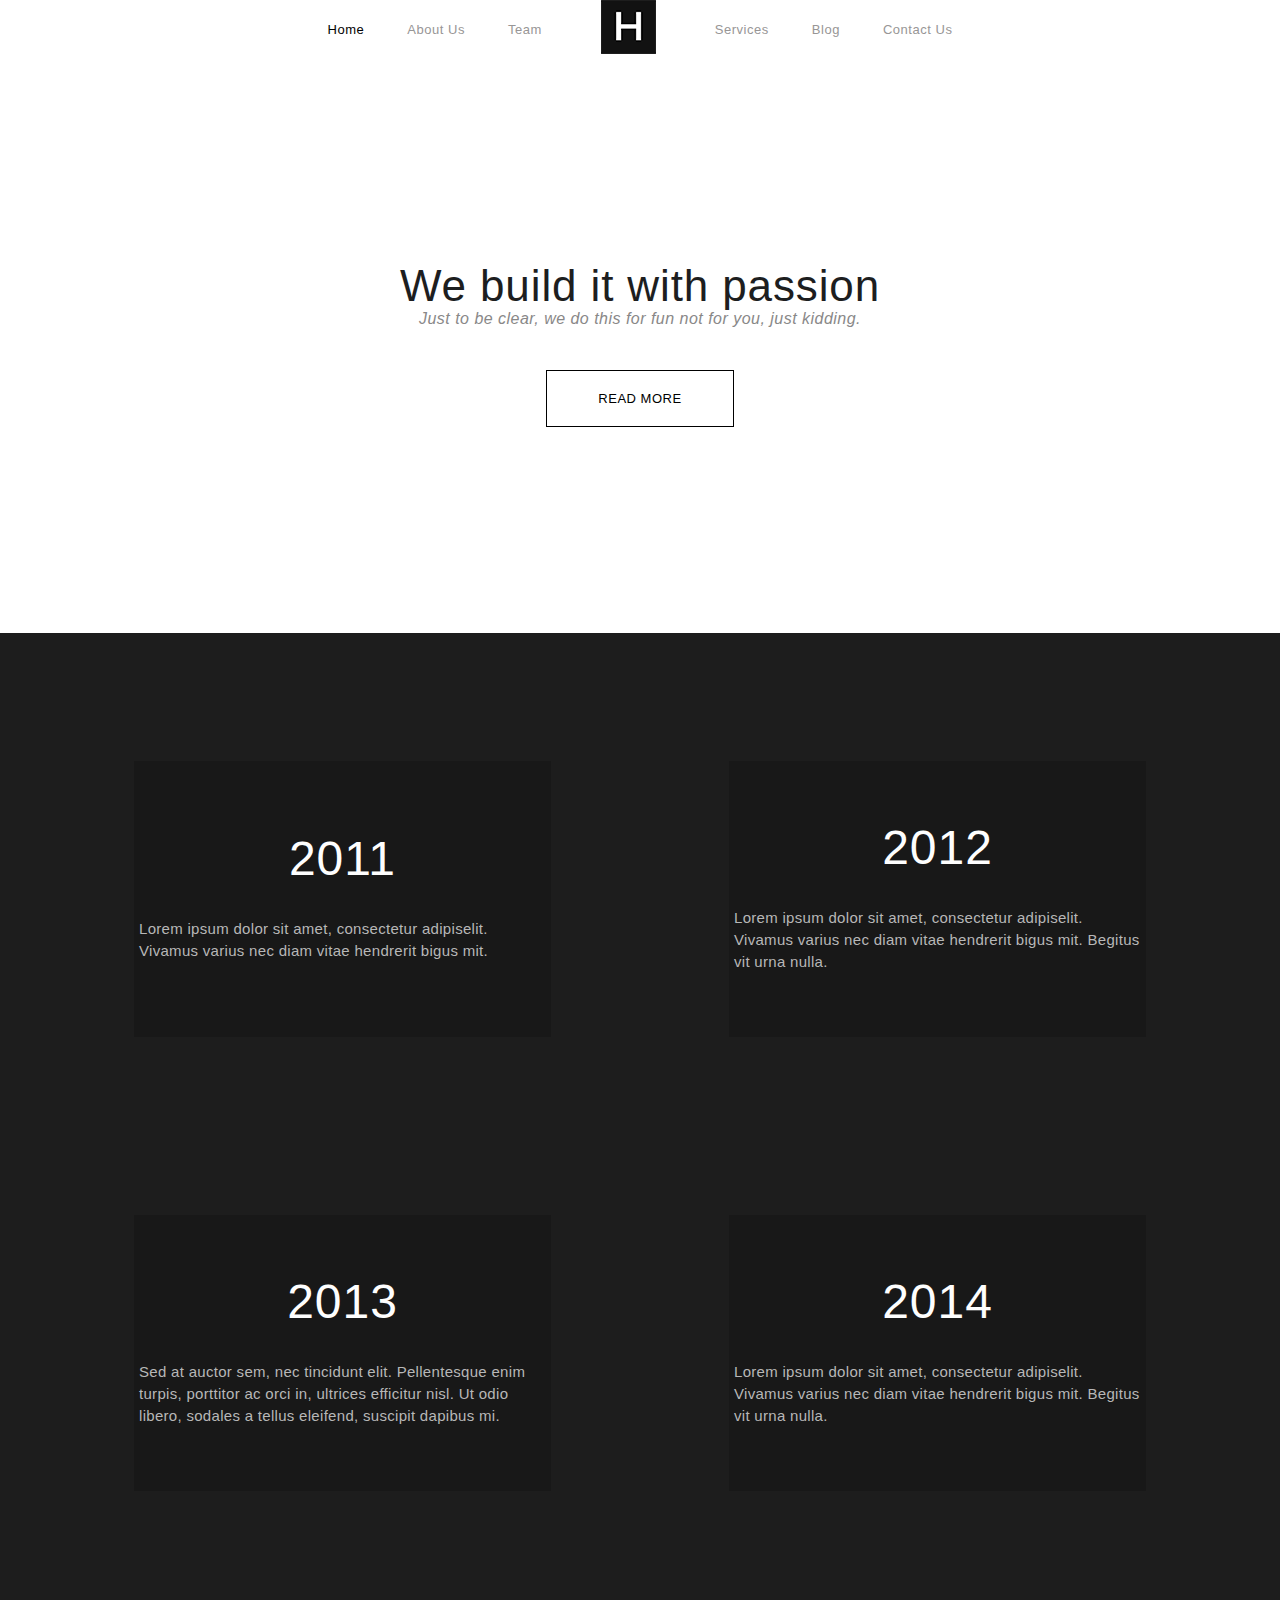
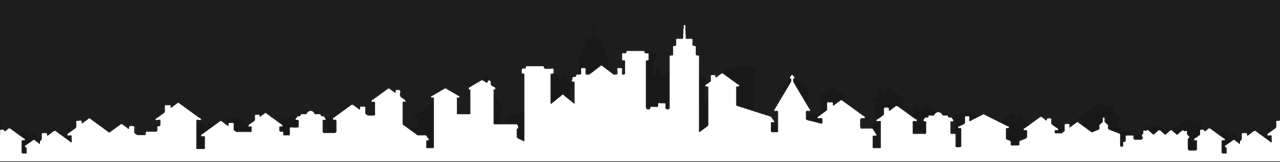
==== index.html @ d99d10ad "first commit" ====
<!DOCTYPE html>
<html lang="en">

<head>
  <meta charset="UTF-8">
  <meta http-equiv="X-UA-Compatible" content="IE=edge">
  <meta name="viewport" content="width=device-width, initial-scale=1.0">
  <link rel="stylesheet" href="css/style.css">
  <title>Edition</title>
</head>
<body>
  <header class="header">
    <div class="container">
      <nav>
        <ul class="menu">
          <li class="menu__item active"><a href="#">Home</a></li>
          <li class="menu__item"><a href="#">About Us</a></li>
          <li class="menu__item"><a href="#">Team</a></li>
          <li class="menu__item"><a href="#"><img class="logo" src="images/logo.png"></a></li>
          <li class="menu__item"><a href="#">Services</a></li>
          <li class="menu__item"><a href="#">Blog</a></li>
          <li class="menu__item"><a href="#">Contact Us</a></li>
        </ul>
      </nav>

      <div class="header__content">
        <h1 class="header__title">We build it with passion</h1>
        <p class="header__text">Just to be clear, we do this for fun not for you, just kidding.
        </p>
        <a class="header__button">READ MORE</a>
      </div>
    </div>
  </header>
  <div class="about">
    <div class="container">
      <div class="about__inner">
        <div class="about__item">
          <div class="about__yeare">2011</div>
          <div class="about__text">Lorem ipsum dolor sit amet, consectetur adipiselit. Vivamus varius nec diam vitae
            hendrerit bigus mit.</div>
        </div>
        <div class="about__item">
          <div class="about__yeare">2012</div>
          <div class="about__text">Lorem ipsum dolor sit amet, consectetur adipiselit. Vivamus varius nec diam vitae
            hendrerit bigus mit.
            Begitus vit urna nulla.</div>
        </div>
        <div class="about__item">
          <div class="about__yeare">2013</div>
          <div class="about__text">Sed at auctor sem, nec tincidunt elit. Pellentesque enim turpis, porttitor ac orci
            in, ultrices efficitur nisl. Ut odio libero, sodales a tellus eleifend, suscipit dapibus mi.</div>
        </div>
        <div class="about__item">
          <div class="about__yeare">2014</div>
          <div class="about__text">Lorem ipsum dolor sit amet, consectetur adipiselit. Vivamus varius nec diam vitae
            hendrerit bigus mit.
            Begitus vit urna nulla.</div>
        </div>
      </div>
    </div>
  </div>
</body>

</html>
---- css/style.css ----
font-face {
  font-family: "HelveticaNeueLTProLt";
  src: url(../fonts/HelveticaNeueLTProLt.otf) format("opentype");
}

font-face {
  font-family: "HelveticaNeueLTProMd";
  src: url(../fonts/HelveticaNeueLTProMd.otf) format("opentype");
}

font-face {
  font-family: "HelveticaNeueLTProRoman";
  src: url(../fonts/HelveticaNeueLTProRoman.otf) format("opentype");
}

font-face {
  font-family: "Montserrat-Light";
  src: url(../fonts/Merriweather-LightItalic.ttf) format("truetype");
}

font-face {
  font-family: "Montserrat-Light";
  src: url(../fonts/Montserrat-Light.ttf) format("truetype");
}

font-face {
  font-family: "Montserrat-Regular";
  src: url(../fonts/Montserrat-Regular.ttf) format("truetype");
}

font-face {
  font-family: "Roboto-Regular";
  src: url(../fonts/Roboto-Regular.ttf) format("truetype");
}

/*
font-family: "HelveticaNeueLTProMd", sans-serif;
font-family: "HelveticaNeueLTProLt", sans-serif;
font-family: "HelveticaNeueLTProRoman", sans-serif;
font-family: "Merriweather-LightItalic", sans-serif;
font-family: "Montserrat-Light", sans-serif;
font-family: "Montserrat-Regular", sans-serif;
font-family: "Roboto-Regular", sans-serif;
*/

* {
  box-sizing: border-box;
}

body {
  padding: 0;
  margin: 0;
}

.container {
  width: 1200px;
  padding: 0 15px;
  margin: 0 auto;
}

.menu {
  margin: 0;
  padding: 0;
  list-style: none;
  display: flex;
  justify-content: center;
  align-items: center;
}

.menu__item a {
  font-family: "Roboto-Regular", sans-serif;
  font-size: 13px;
  line-height: 17px;
  font-weight: 400;
  letter-spacing: 0.04em;
  color: #989696;
  text-decoration: none;
  margin-right: 43px;
}
.menu__item:last-child a {
  margin-right: 0;
}

.active a {
  color: #010101;
}

.logo {
  margin: 0 16px;
}

.header__content {
  text-align: center;
}

.header__title {
  font-family: "HelveticaNeueLTProLt", sans-serif;
  font-size: 44px;
  line-height: 41px;
  font-weight: 400;
  letter-spacing: 0.02em;
  color: #1d1e1f;
  margin: 207px auto 4px;
}

.header__text {
  font-family: "Merriweather-LightItalic", sans-serif;
  font-size: 16px;
  line-height: 17px;
  font-weight: 300;
  font-style: italic;
  letter-spacing: 0.03em;
  color: #898888;
  margin: 0 auto 43px;
}

.header__button {
  width: 188px;
  height: 57px;
  border: 1px solid #000000;
  font-family: "Montserrat-Regular", sans-serif;
  font-size: 13px;
  line-height: 17px;
  font-weight: 400;
  letter-spacing: 0.04em;
  color: #000000;
  cursor: pointer;
  text-transform: uppercase;
  display: flex;
  justify-content: center;
  align-items: center;
  margin: 0 auto 206px;
}

.about {
  background-color: #1d1d1d;
  height: 1129px;
  padding: 128px 0 271px 0;
  background: url(../images/buildings.png) center bottom repeat-x,
              url(../images/white.png) center bottom repeat-x,
              #1d1d1d;
}

.about__inner {
  display: grid;
  grid-template-rows: max-content max-content;
  grid-template-columns: max-content max-content;
  grid-gap: 178px;
  place-content: center center;
}

.about__item {
  width: 417px;
  height: 276px;
  background-color: #181818;
  display: flex;
  flex-direction: column;
  justify-content: center;
  align-items: center;
  
}

.about__yeare {
  font-family: "HelveticaNeueLTProLt", sans-serif;
  font-size: 48px;
  font-weight: 400;
  letter-spacing: 0.02em;
  color: #fefefe;
  text-align: center;
  margin-bottom: 27px;
}

.about__text {
  font-family: "Montserrat-Light", sans-serif;
  font-size: 15px;
  line-height: 22px;
  font-weight: 300;
  letter-spacing: 0.02em;
  color: #b7b7b7;
  padding: 5px;
}
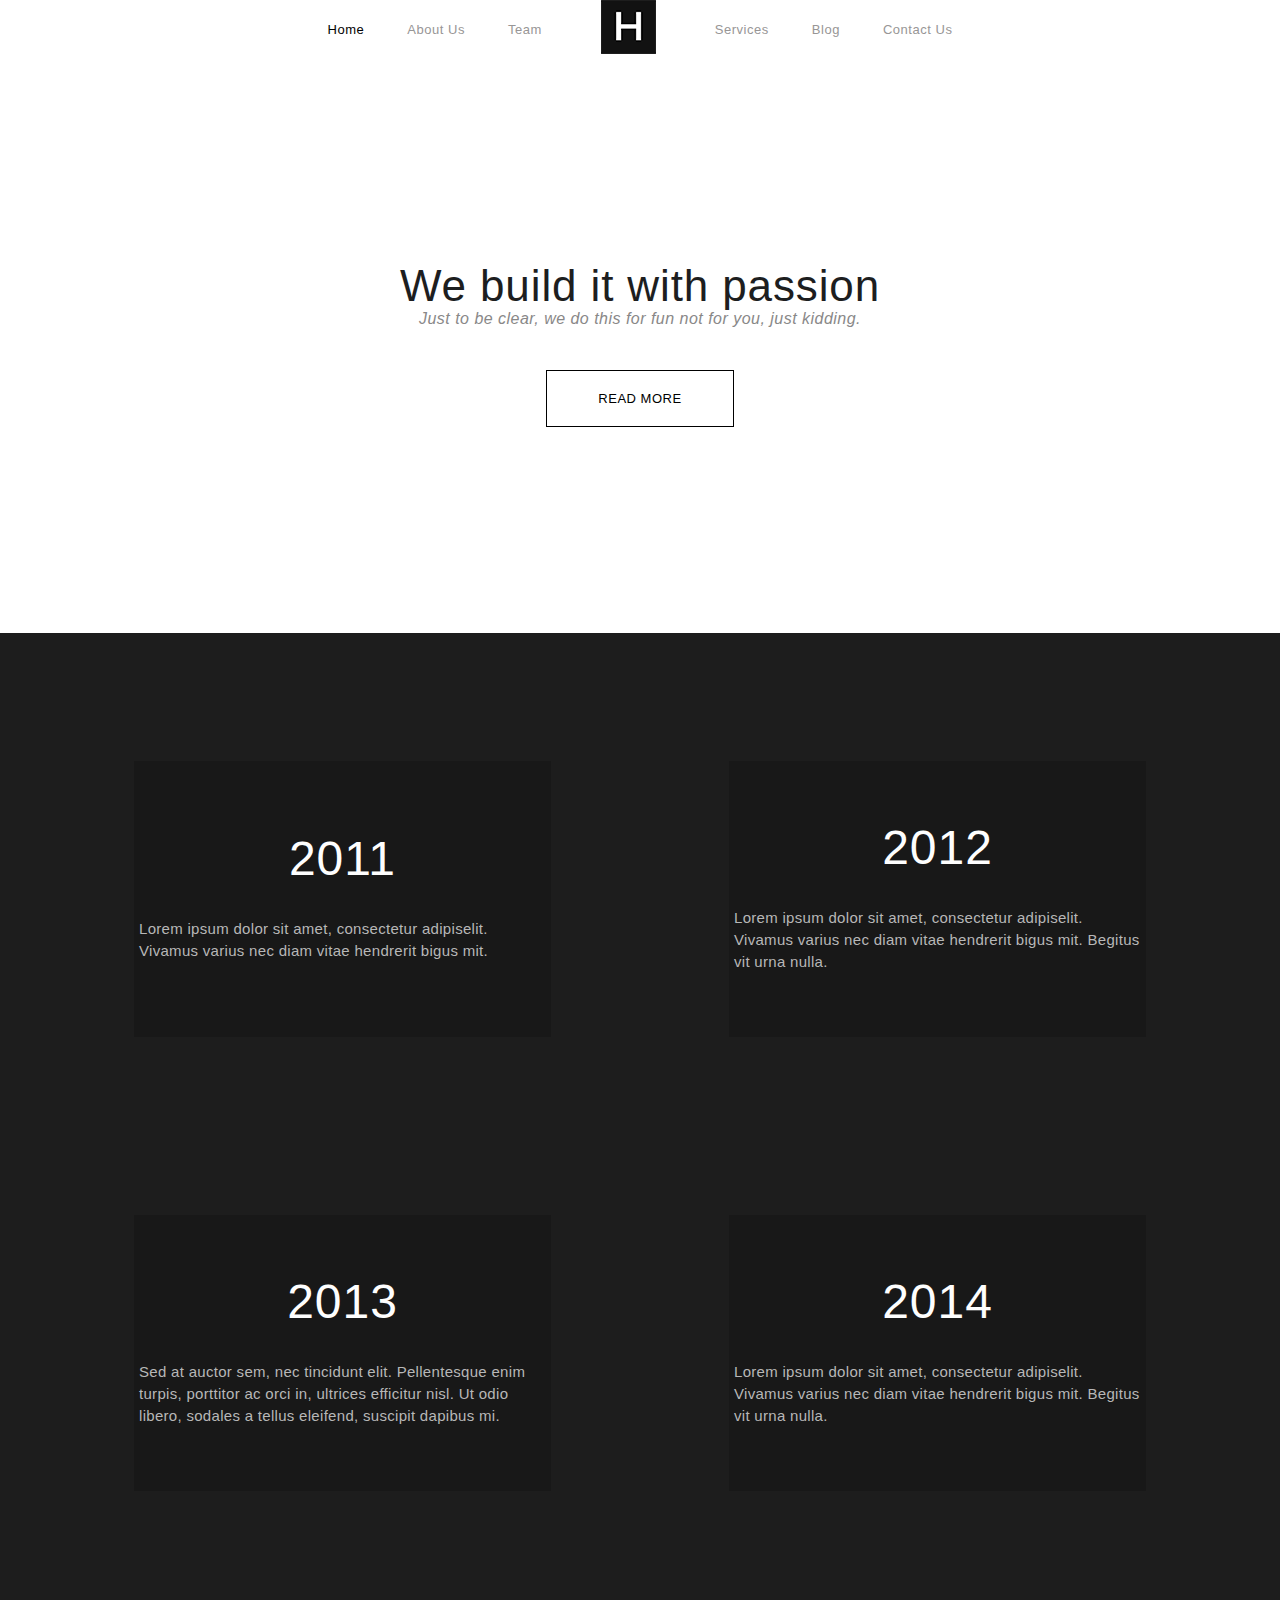
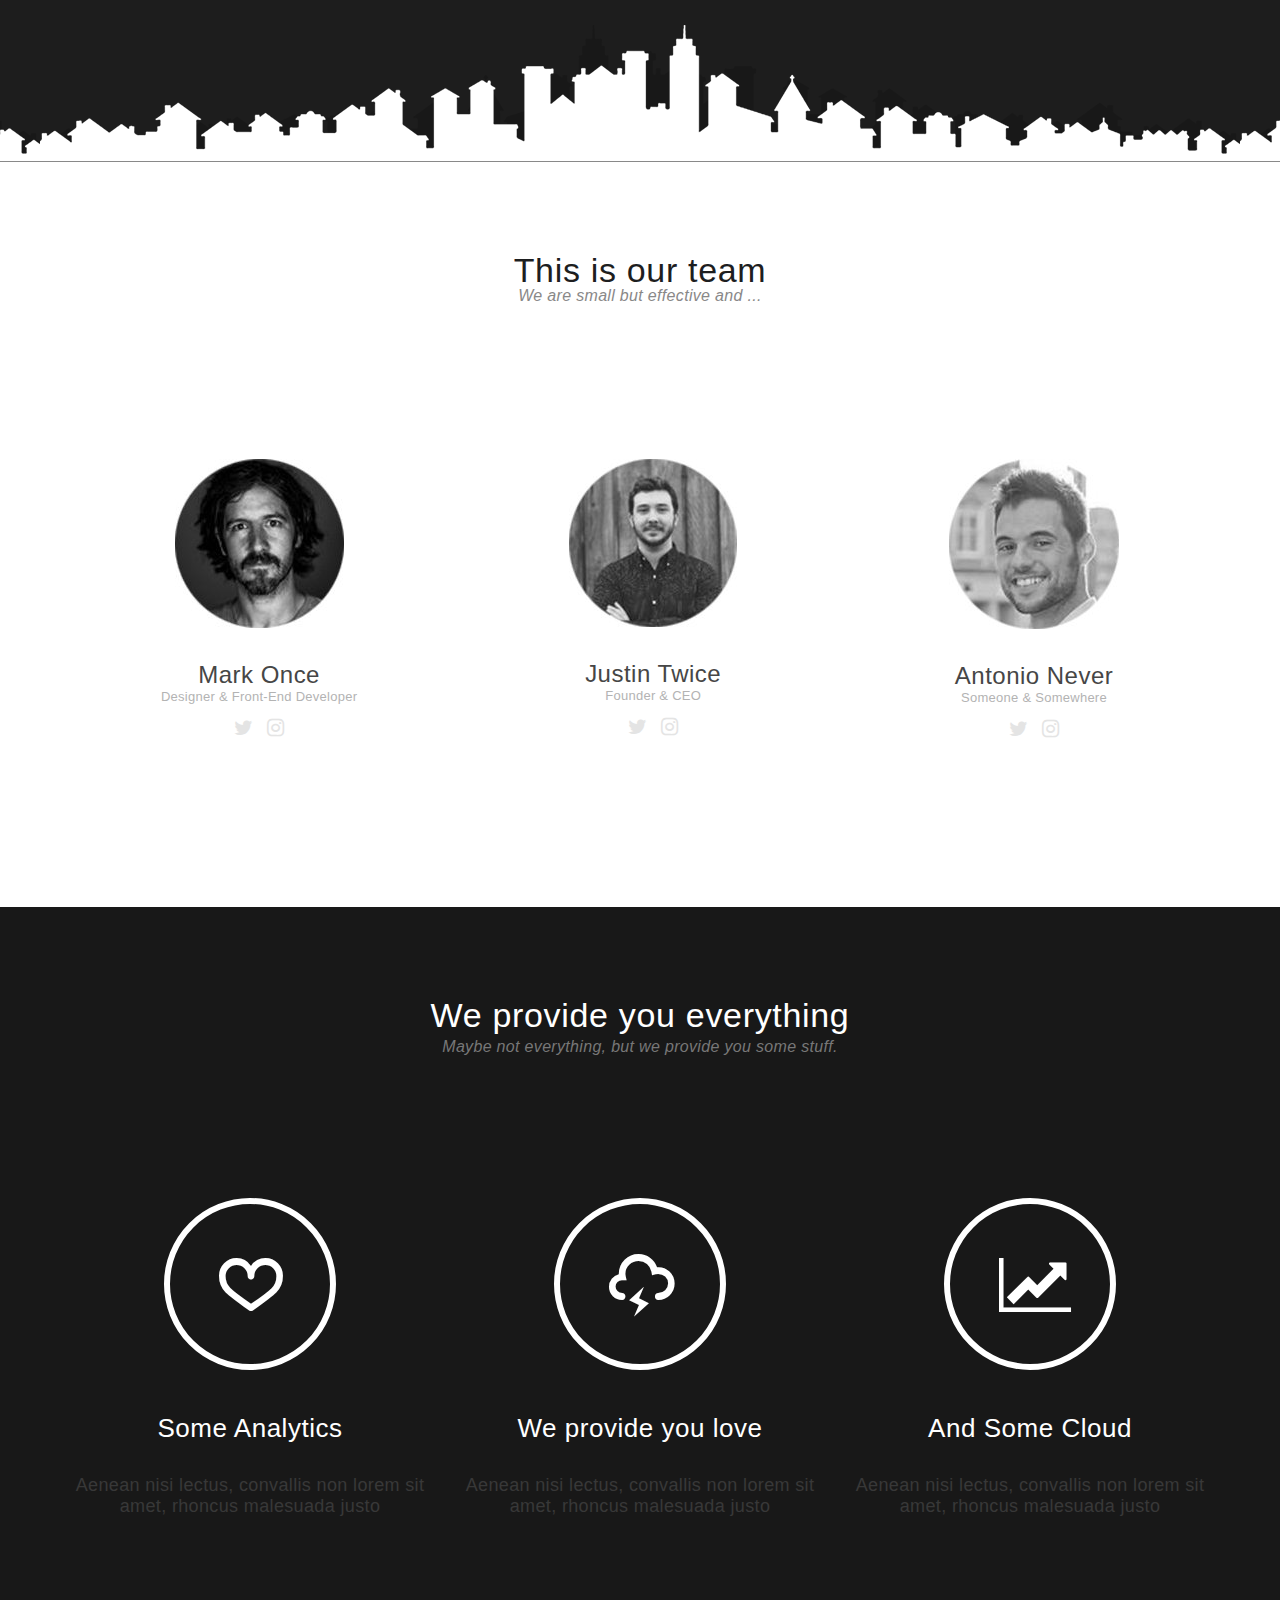
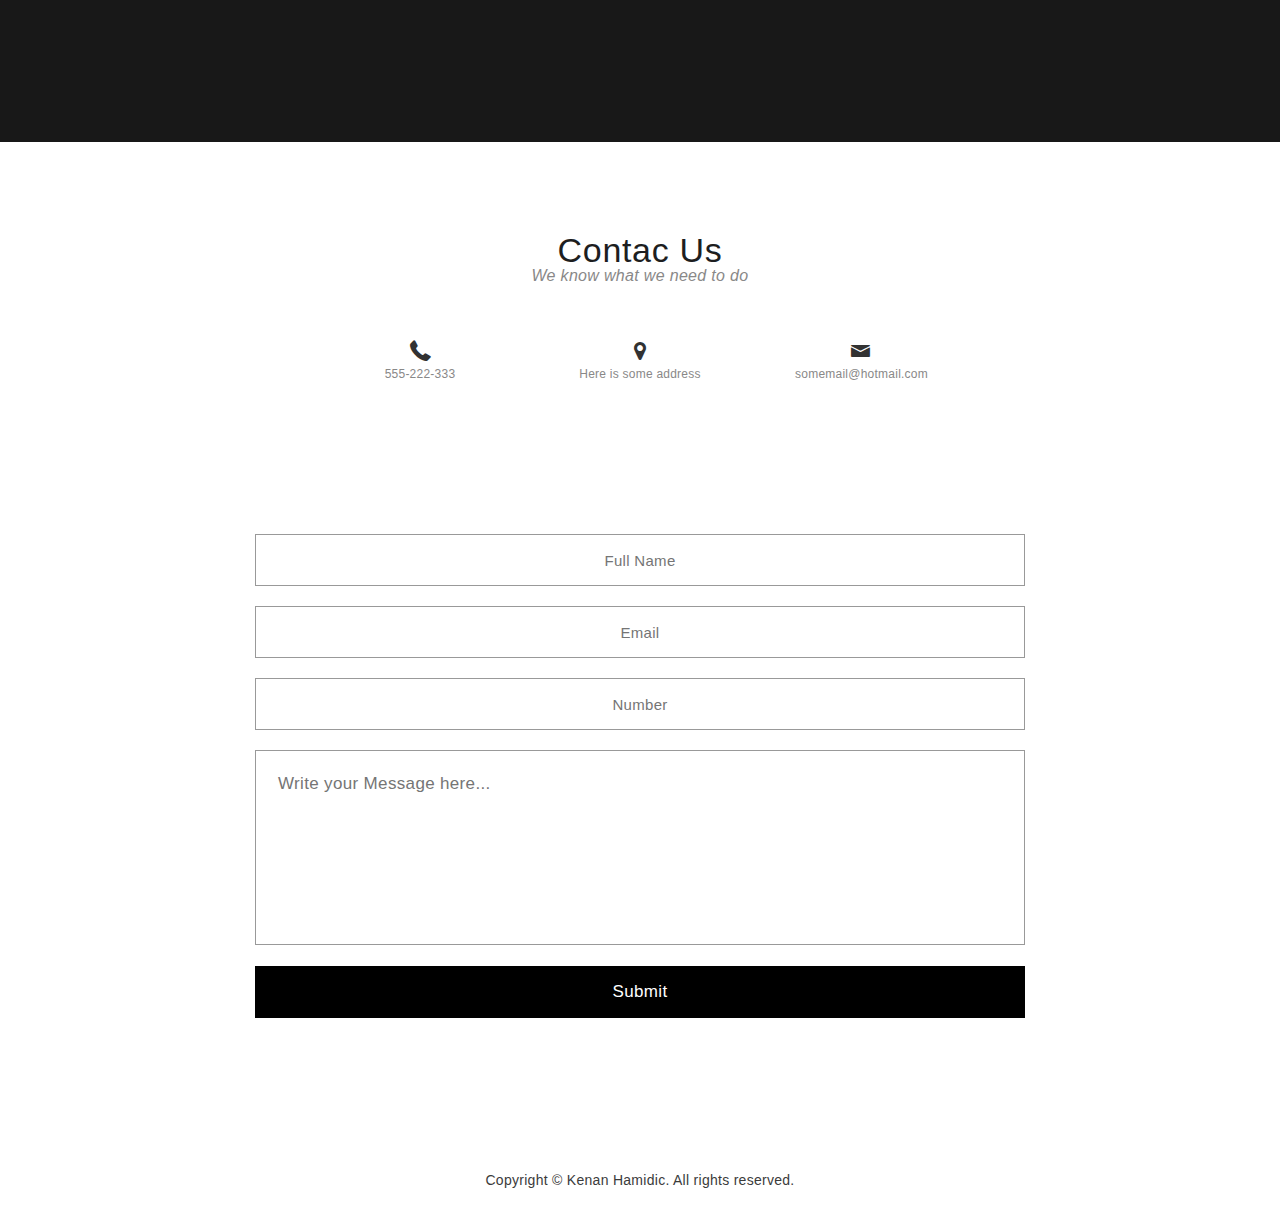
==== commit 091a03eb: "мобильная версия" ====
--- a/index.html
+++ b/index.html
@@ -5,23 +5,41 @@
   <meta charset="UTF-8">
   <meta http-equiv="X-UA-Compatible" content="IE=edge">
   <meta name="viewport" content="width=device-width, initial-scale=1.0">
+  <link rel="stylesheet" href="css/fontello.css">
   <link rel="stylesheet" href="css/style.css">
   <title>Edition</title>
 </head>
+
 <body>
   <header class="header">
     <div class="container">
-      <nav>
+      <nav class="menu__desktop">
         <ul class="menu">
           <li class="menu__item active"><a href="#">Home</a></li>
-          <li class="menu__item"><a href="#">About Us</a></li>
-          <li class="menu__item"><a href="#">Team</a></li>
+          <li class="menu__item"><a href="#about">About Us</a></li>
+          <li class="menu__item"><a href="#team">Team</a></li>
           <li class="menu__item"><a href="#"><img class="logo" src="images/logo.png"></a></li>
-          <li class="menu__item"><a href="#">Services</a></li>
-          <li class="menu__item"><a href="#">Blog</a></li>
-          <li class="menu__item"><a href="#">Contact Us</a></li>
+          <li class="menu__item"><a href="#static">Services</a></li>
+          <li class="menu__item"><a href="#contact">Blog</a></li>
+          <li class="menu__item"><a href="#footer">Contact Us</a></li>
         </ul>
       </nav>
+      <nav class="menu__mobile">
+        <div class="menu__inner">
+          <a href="#"><img class="logo" src="images/logo.png"></a>
+          <div class="menu__burger"><span>toggle menu</span></div>
+        </div>
+        <ul class="menu">
+          <li class="menu__item active"><a href="#">Home</a></li>
+          <li class="menu__item"><a href="#about">About Us</a></li>
+          <li class="menu__item"><a href="#team">Team</a></li>
+          <li class="menu__item"><a href="#static">Services</a></li>
+          <li class="menu__item"><a href="#contact">Blog</a></li>
+          <li class="menu__item"><a href="#footer">Contact Us</a></li>
+        </ul>
+      </nav>
+
+
 
       <div class="header__content">
         <h1 class="header__title">We build it with passion</h1>
@@ -31,7 +49,7 @@
       </div>
     </div>
   </header>
-  <div class="about">
+    <div class="about" id="about">
     <div class="container">
       <div class="about__inner">
         <div class="about__item">
@@ -59,6 +77,108 @@
       </div>
     </div>
   </div>
+
+  <div class="team" id="team">
+    <div class="container">
+      <div class="block__head">
+        <h2 class="block__title">This is our team</h2>
+        <p class="block__text">We are small but effective and ...</p>
+      </div>
+      <div class="team__inner">
+        <div class="team__item">
+          <img class="team__item-img" src="images/mark.jpg" alt="">
+          <h3 class="team__item-title">Mark Once</h3>
+          <p class="team__item-text">Designer & Front-End Developer</p>
+          <div class="team__icon-box">
+            <a href="#"><i class="icon-twitter"></i></a>
+            <a href="#"><i class="icon-instagram"></i></a>
+          </div>
+        </div>
+        <div class="team__item">
+          <img class="team__item-img" src="images/justin.jpg" alt="">
+          <h3 class="team__item-title">Justin Twice</h3>
+          <p class="team__item-text">Founder & CEO</p>
+          <div class="team__icon-box">
+            <a href="#"><i class="icon-twitter"></i></a>
+            <a href="#"><i class="icon-instagram"></i></a>
+          </div>
+        </div>
+        <div class="team__item">
+          <img class="team__item-img" src="images/antonio.jpg" alt="">
+          <h3 class="team__item-title">Antonio Never</h3>
+          <p class="team__item-text">Someone & Somewhere</p>
+          <div class="team__icon-box">
+            <a href="#"><i class="icon-twitter"></i></a>
+            <a href="#"><i class="icon-instagram"></i></a>
+          </div>
+        </div>
+      </div>
+    </div>
+  </div>
+
+ <div class="static" id="static">
+    <div class="container">
+      <div class="block__head inverse">
+        <h2 class="block__title">We provide you everything</h2>
+        <p class="block__text">Maybe not everything, but we provide you some stuff.</p>
+      </div>
+      <div class="static__inner">
+        <div class="static__item">
+          <i class="icon-heart"></i>
+          <h3 class="static__item-title">Some Analytics</h3>
+          <p class="static__item-text">Aenean nisi lectus, convallis non lorem sit amet, rhoncus malesuada justo</p>
+        </div>
+        <div class="static__item">
+          <i class="icon-cloud-flash"></i>
+          <h3 class="static__item-title">We provide you love</h3>
+          <p class="static__item-text">Aenean nisi lectus, convallis non lorem sit amet, rhoncus malesuada justo</p>
+        </div>
+        <div class="static__item">
+          <i class="icon-chart-line"></i>
+          <h3 class="static__item-title">And Some Cloud</h3>
+          <p class="static__item-text">Aenean nisi lectus, convallis non lorem sit amet, rhoncus malesuada justo</p>
+        </div>
+      </div>
+    </div>
+  </div>
+    <div class="contact" id="contact">
+    <div class="container">
+      <div class="block__head contact">
+        <h2 class="block__title">Contac Us</h2>
+        <p class="block__text">We know what we need to do</p>
+      </div>
+      <div class="contact__inner">
+        <div class="contact__item">
+          <i class="icon-phone"></i>
+          <div class="contact__item-text"><a href="tel:555222333">555-222-333</a></div>
+        </div>
+        <div class="contact__item">
+          <i class="icon-location"></i>
+          <div class="contact__item-text"><a href="https://goo.gl/maps/pmvYV3desvz8vTET8" target="_blank">Here is some
+              address</a></div>
+        </div>
+        <div class="contact__item">
+          <i class="icon-mail"></i>
+          <div class="contact__item-text"><a href="mailto:somemail@hotmail.com">somemail@hotmail.com</a></div>
+        </div>
+      </div>
+
+      <form action="" class="contact__form">
+        <input class="contact__name" type="text" placeholder="Full Name">
+        <input class="contact__email" type="email" placeholder="Email">
+        <input class="contact__number" type="number" placeholder="Number">
+        <textarea class="contact__textarea" placeholder="Write your Message here..."></textarea>
+        <button class="contact__button">Submit</button>
+      </form>
+    </div>
+  </div>
+  <div class="footer" id="footer">
+    <div class="container">
+      <div class="footer__text">Copyright &copy; Kenan Hamidic. All rights reserved.</div>
+    </div>
+  </div> 
+  <script src="js/jquery-3.6.0.min.js"></script>
+<script src="js/main.js"></script>
 </body>
 
 </html>--- a/css/fontello.css
+++ b/css/fontello.css
@@ -0,0 +1,64 @@
+@font-face {
+  font-family: 'fontello';
+  src: url('../fonts/fontello.eot?84449369');
+  src: url('../fonts/fontello.eot?84449369#iefix') format('embedded-opentype'),
+       url('../fonts/fontello.woff2?84449369') format('woff2'),
+       url('../fonts/fontello.woff?84449369') format('woff'),
+       url('../fonts/fontello.ttf?84449369') format('truetype'),
+       url('../fonts/fontello.svg?84449369#fontello') format('svg');
+  font-weight: normal;
+  font-style: normal;
+}
+/* Chrome hack: SVG is rendered more smooth in Windozze. 100% magic, uncomment if you need it. */
+/* Note, that will break hinting! In other OS-es font will be not as sharp as it could be */
+/*
+@media screen and (-webkit-min-device-pixel-ratio:0) {
+  @font-face {
+    font-family: 'fontello';
+    src: url('../font/fontello.svg?84449369#fontello') format('svg');
+  }
+}
+*/
+[class^="icon-"]:before, [class*=" icon-"]:before {
+  font-family: "fontello";
+  font-style: normal;
+  font-weight: normal;
+  speak: never;
+
+  display: inline-block;
+  text-decoration: inherit;
+  width: 1em;
+  margin-right: .2em;
+  text-align: center;
+  /* opacity: .8; */
+
+  /* For safety - reset parent styles, that can break glyph codes*/
+  font-variant: normal;
+  text-transform: none;
+
+  /* fix buttons height, for twitter bootstrap */
+  line-height: 1em;
+
+  /* Animation center compensation - margins should be symmetric */
+  /* remove if not needed */
+  margin-left: .2em;
+
+  /* you can be more comfortable with increased icons size */
+  /* font-size: 120%; */
+
+  /* Font smoothing. That was taken from TWBS */
+  -webkit-font-smoothing: antialiased;
+  -moz-osx-font-smoothing: grayscale;
+
+  /* Uncomment for 3D effect */
+  /* text-shadow: 1px 1px 1px rgba(127, 127, 127, 0.3); */
+}
+
+.icon-heart:before { content: '\e800'; } /* '' */
+.icon-cloud-flash:before { content: '\e801'; } /* '' */
+.icon-phone:before { content: '\e802'; } /* '' */
+.icon-mail:before { content: '\e803'; } /* '' */
+.icon-location:before { content: '\e804'; } /* '' */
+.icon-twitter:before { content: '\f099'; } /* '' */
+.icon-instagram:before { content: '\f16d'; } /* '' */
+.icon-chart-line:before { content: '\f201'; } /* '' */
--- a/css/style.css
+++ b/css/style.css
@@ -80,6 +80,9 @@
 .menu__item:last-child a {
   margin-right: 0;
 }
+.menu__mobile {
+  display: none;
+}
 
 .active a {
   color: #010101;
@@ -136,9 +139,8 @@
   background-color: #1d1d1d;
   height: 1129px;
   padding: 128px 0 271px 0;
-  background: url(../images/buildings.png) center bottom repeat-x,
-              url(../images/white.png) center bottom repeat-x,
-              #1d1d1d;
+  background: url(../images/buildings.png) center bottom repeat-x, url(../images/white.png) center bottom repeat-x,
+    #1d1d1d;
 }
 
 .about__inner {
@@ -157,7 +159,6 @@
   flex-direction: column;
   justify-content: center;
   align-items: center;
-  
 }
 
 .about__yeare {
@@ -179,3 +180,475 @@
   color: #b7b7b7;
   padding: 5px;
 }
+
+.team {
+  height: 745px;
+}
+
+.block__head {
+  text-align: center;
+}
+
+.block__title {
+  font-family: "HelveticaNeueLTProLt", sans-serif;
+  font-size: 34px;
+  line-height: 26px;
+  font-weight: 400;
+  letter-spacing: 0.02em;
+  color: #1d1e1f;
+}
+
+.block__text {
+  font-family: "Merriweather-LightItalic", sans-serif;
+  font-size: 16px;
+  line-height: 26px;
+  font-weight: 300;
+  font-style: italic;
+  letter-spacing: 0.02em;
+  color: #898888;
+  margin-bottom: 50px;
+}
+
+.team__inner {
+  display: flex;
+  justify-content: space-around;
+}
+
+.team__item {
+  text-align: center;
+  margin-top: 100px;
+}
+
+.team__item-img {
+  margin-bottom: 29px;
+}
+
+.team__item-title {
+  font-family: "HelveticaNeueLTProLt", sans-serif;
+  font-size: 24px;
+  font-weight: 400;
+  letter-spacing: 0.02em;
+  color: #464646;
+  margin: 0;
+}
+
+.team__item-text {
+  font-family: "HelveticaNeueLTProLt", sans-serif;
+  font-size: 13px;
+  font-weight: 400;
+  letter-spacing: 0.02em;
+  color: #b3b3b3;
+  margin-top: 0;
+}
+
+.team__icon-box a {
+  font-size: 20px;
+  color: #e4e4e4;
+}
+
+.team__icon-box a:hover {
+  font-size: 20px;
+  color: #968d8d;
+}
+
+.static {
+  height: 835px;
+  background-color: #181818;
+}
+
+.inverse .block__title {
+  color: #ffffff;
+  margin-bottom: 0;
+}
+
+.inverse .block__text {
+  color: #777777;
+  margin-top: 6px;
+}
+
+.static__inner {
+  margin-top: 138px;
+  text-align: center;
+  display: flex;
+  justify-content: space-between;
+  align-items: center;
+}
+
+.static__item-img {
+  border: 6px solid #fff;
+  border-radius: 50%;
+  padding: 30px;
+}
+
+.static__item {
+  text-align: center;
+}
+
+.static__item i {
+  color: #ffffff;
+  font-size: 63px;
+  width: 172px;
+  height: 172px;
+  border: 6px solid #fff;
+  border-radius: 50%;
+  display: flex;
+  justify-content: center;
+  align-items: center;
+  margin: 0 auto;
+}
+
+.static__item-title {
+  font-family: "HelveticaNeueLTProLt", sans-serif;
+  font-size: 26px;
+  font-weight: 400;
+  letter-spacing: 0.02em;
+  color: #ffffff;
+  margin: 0;
+  margin-top: 43px;
+}
+
+.static__item-text {
+  font-family: "HelveticaNeueLTProLt", sans-serif;
+  font-size: 18px;
+  font-weight: 400;
+  letter-spacing: 0.02em;
+  color: #383838;
+  margin: 0;
+  margin-top: 31px;
+}
+
+.block__head .block__title {
+  padding-top: 95px;
+  margin: 0;
+}
+
+.block__text {
+  margin-top: 0;
+}
+
+.contact__inner {
+  display: flex;
+  justify-content: space-between;
+  max-width: 570px;
+  margin: 0 auto;
+  padding-bottom: 153px;
+}
+
+.contact__item {
+  text-align: center;
+  width: 130px;
+}
+
+.contact__item i {
+  color: #323232;
+  font-size: 21px;
+}
+
+.contact__item a {
+  text-decoration: none;
+  font-size: 12px;
+  font-weight: 400;
+  letter-spacing: 0.02em;
+  color: #898888;
+}
+
+.contact__item-text {
+  font-family: "HelveticaNeueLTProLt", sans-serif;
+  font-size: 15px;
+  font-weight: 400;
+  letter-spacing: 0.02em;
+  color: #898888;
+  transition: 0.5s all;
+}
+
+.contact__item-text a:hover {
+  color: #ac3636;
+  text-decoration: underline;
+}
+
+.contact__form {
+  display: flex;
+  flex-direction: column;
+  max-width: 770px;
+  margin: 0 auto;
+}
+.contact__form input {
+  border: 1px solid #999999;
+  height: 52px;
+  padding: 20px;
+  text-align: center;
+  font-family: "HelveticaNeueLTProLt", sans-serif;
+  font-size: 15px;
+  font-weight: 400;
+  letter-spacing: 0.02em;
+  color: #898888;
+}
+
+.contact__name {
+  margin-bottom: 20px;
+}
+
+.contact__email {
+  margin-bottom: 20px;
+}
+
+.contact__number {
+  margin-bottom: 20px;
+}
+input::-webkit-outer-spin-button,
+input::-webkit-inner-spin-button {
+  -webkit-appearance: none;
+}
+input[type="number"] {
+  -moz-appearance: textfield;
+}
+
+.contact__textarea {
+  border: 1px solid #999999;
+  margin-bottom: 21px;
+  padding: 22px;
+  height: 195px;
+  resize: none;
+  font-family: "HelveticaNeueLTProMd", sans-serif;
+  line-height: 22px;
+  font-size: 17px;
+  font-weight: 400;
+  letter-spacing: 0.02em;
+}
+
+.contact__button {
+  border: none;
+  background-color: #000000;
+  height: 52px;
+  font-family: "HelveticaNeueLTProMd", sans-serif;
+  font-size: 17px;
+  font-weight: 400;
+  letter-spacing: 0.02em;
+  color: #fefefe;
+  cursor: pointer;
+  outline: none;
+  padding: 0;
+}
+
+.footer {
+  margin: 154px 0 29px 0;
+}
+
+.footer__text {
+  margin: 0;
+  text-align: center;
+  font-family: "HelveticaNeueLTProRoman", sans-serif;
+  font-size: 14px;
+  font-weight: 400;
+  letter-spacing: 0.02em;
+  color: #3b3b3b;
+}
+
+/* media*/
+
+@media screen and (max-width: 769px) {
+  .container {
+    width: 768px;
+  }
+
+  .about {
+    height: auto;
+    padding-top: 20px;
+    padding-bottom: 150px;
+  }
+
+  .about__inner {
+    grid-gap: 20px;
+    grid-template-columns: max-content;
+  }
+
+  .block__head .block__title {
+    padding-top: 0px;
+    margin: 0;
+  }
+
+  .team {
+    /* //height: 500px; */
+    padding-top: 50px;
+    padding-bottom: 0;
+  }
+
+  .team__inner {
+    display: flex;
+    justify-content: space-around;
+  }
+
+  .contact .block__head {
+    text-align: center;
+    padding-top: 50px;
+    margin-bottom: 50px;
+  }
+
+  .static {
+    height: 100%;
+    background-color: #181818;
+    padding-bottom: 30px;
+  }
+
+  .static__inner {
+    display: flex;
+    flex-wrap: wrap;
+    justify-content: center;
+  }
+
+  .static__item {
+    text-align: center;
+    margin-top: 30px;
+  }
+  .static__inner {
+    margin-top: 38px;
+  }
+
+  .block__head {
+    padding-bottom: 10px;
+  }
+
+  .inverse {
+    padding-top: 50px;
+  }
+
+  .contact__inner {
+    padding-bottom: 75px;
+  }
+
+  .footer {
+    margin: 50px 0 29px 0;
+  }
+}
+@media screen and (max-width: 376px) {
+  .container {
+    width: 375px;
+  }
+
+  .logo {
+    margin: 0 -15px;
+  }
+
+  .menu__desktop {
+    display: none;
+  }
+
+  .menu__mobile {
+    display: flex;
+    flex-direction: column;
+  }
+
+  .menu__inner {
+    display: flex;
+    justify-content: space-between;
+    align-items: center;
+  }
+
+  .menu li {
+    padding: 15px 0;
+  }
+
+  .menu a {
+    margin: 0;
+  }
+
+  .menu {
+    display: none;
+    text-align: center;
+  }
+
+  .menu__burger {
+    display: block;
+    overflow: hidden;
+    cursor: pointer;
+    padding: 0;
+    margin: 0;
+    width: 40px;
+    height: 40px;
+    font-size: 0;
+    background-color: #000000;
+    border-radius: 5px;
+    position: relative;
+  }
+
+  .menu__burger span {
+    display: block;
+    position: absolute;
+    background-color: #fff;
+    height: 4px;
+    width: 30px;
+    top: 18px;
+    left: 5px;
+    right: 5px;
+    transition: background 0s 0.3s;
+  }
+  
+  .menu__burger span::after,
+  .menu__burger span::before {
+    position: absolute;
+    display: block;
+    height: 4px;
+    width: 100%;
+    background-color: #fff;
+    content: "";
+    transition-duration: 0.3s, 0.3s;
+    transition-delay: 0.3s,  0s;
+  }
+
+  .menu__burger span::after {
+    top: -10px;
+  }
+
+  .menu__burger span::before {
+    bottom: -10px;
+  }
+
+  .menu__burger.close span{
+     background: none;
+  }
+
+  .menu__burger.close span::after {
+    top: 0px;
+    transform: rotate(45deg);
+  }
+
+  .menu__burger.close span::before {
+    bottom: 0px;
+    transform: rotate(-45deg);
+  }
+
+  .header__title {
+    margin: 100px auto 40px;
+  }
+
+  .header__button {
+    margin: 0 auto 100px;
+  }
+
+  .block__head {
+    padding-bottom: 10px;
+  }
+
+  .about__item {
+    width: 317px;
+    height: 276px;
+  }
+
+  .team {
+    height: 100%;
+  }
+
+  .team__inner {
+    display: flex;
+    flex-wrap: wrap;
+    margin: 0 10px;
+  }
+
+  .team__icon-box {
+    padding-bottom: 30px;
+  }
+
+  .static__inner {
+    margin-top: 0px;
+  }
+}
